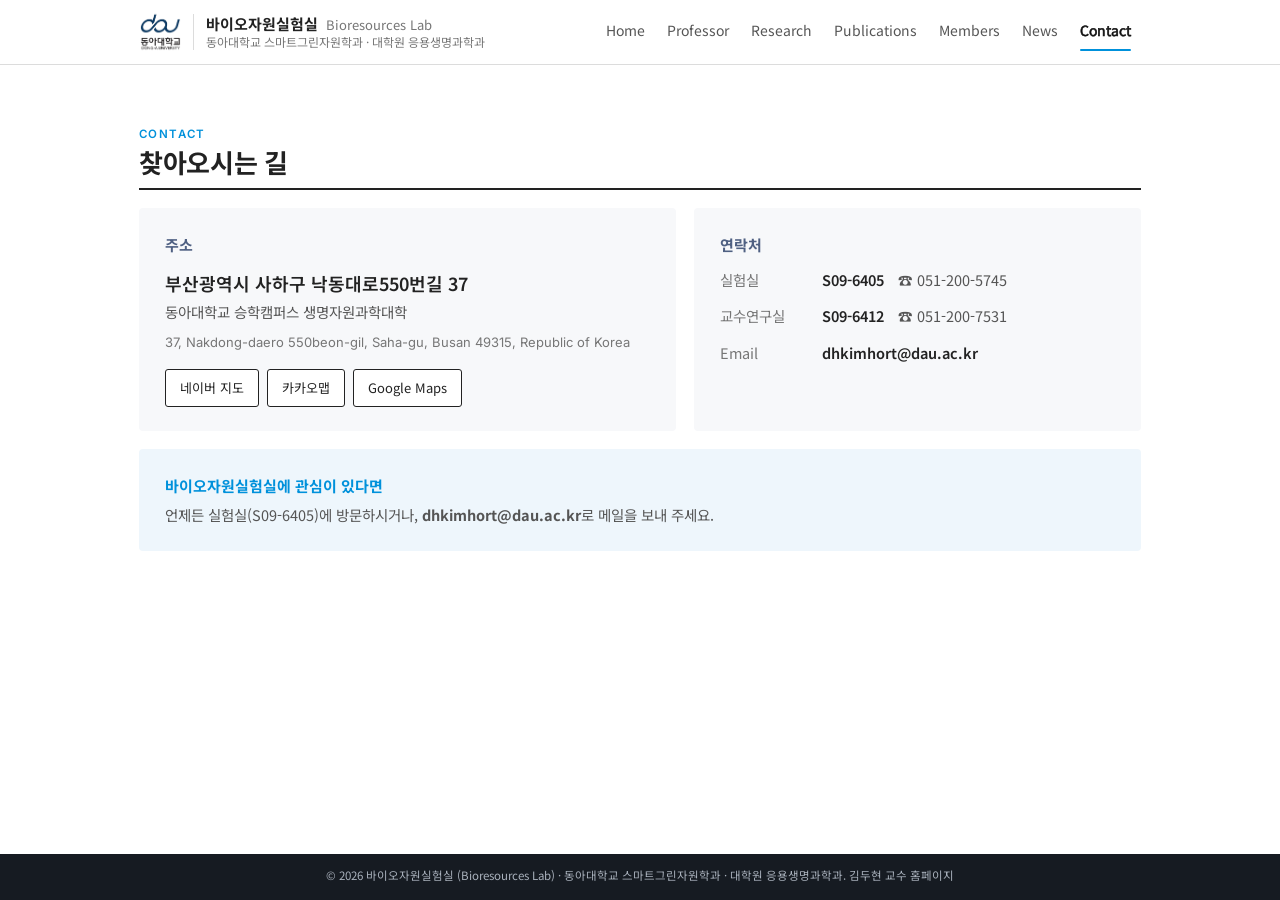
==== contact.html @ 9dfff622 "Split site into per-menu pages and connect Pages CMS - Home/Professor/Research/Publications/Members/" ====
<!DOCTYPE html>
<html lang="ko">
<head>
<meta charset="UTF-8">
<meta name="viewport" content="width=device-width, initial-scale=1">
<meta name="description" content="동아대학교 스마트그린자원학과 · 대학원 응용생명과학과 바이오자원실험실(김두현 교수). 종자 발아생리·프라이밍, 종자 가공, 유전자원 보존, 유용대사체 연구.">
<meta name="theme-color" content="#ffffff">
<meta name="apple-mobile-web-app-title" content="바이오자원실험실">
<link rel="icon" type="image/png" sizes="32x32" href="img/favicon-32.png">
<link rel="icon" type="image/png" sizes="192x192" href="img/favicon-192.png">
<link rel="apple-touch-icon" href="img/apple-touch-icon.png">
<meta property="og:type" content="website">
<meta property="og:site_name" content="바이오자원실험실">
<meta property="og:title" content="바이오자원실험실 | 동아대학교 김두현 교수 연구실">
<meta property="og:description" content="종자 발아생리·프라이밍, 종자 가공, 유전자원 보존, 유용대사체 연구 — 동아대학교 스마트그린자원학과 · 대학원 응용생명과학과">
<meta property="og:image" content="img/og.jpg">
<meta property="og:image:width" content="1200"><meta property="og:image:height" content="630">
<meta name="twitter:card" content="summary_large_image">
<title>Contact | 바이오자원실험실 | 동아대학교</title>
<link rel="preconnect" href="https://fonts.googleapis.com">
<link rel="preconnect" href="https://fonts.gstatic.com" crossorigin>
<link href="https://fonts.googleapis.com/css2?family=Noto+Sans+KR:wght@400;500;700;800&family=Inter:wght@400;600&display=swap" rel="stylesheet">
<link rel="stylesheet" href="css/style.css">
<script src="js/layout.js"></script>
</head>
<body>

<header class="nav">
  <div class="wrap">
    <a class="brand" href="index.html">
      <img class="logo" src="img/logo.png" alt="동아대학교">
      <span class="bt"><span>바이오자원실험실 <em class="en-name">Bioresources Lab</em></span><small>동아대학교 스마트그린자원학과 · 대학원 응용생명과학과</small></span>
    </a>
    <button class="burger" aria-label="메뉴" onclick="document.querySelector('.links').classList.toggle('open')">
      <svg width="24" height="24" viewBox="0 0 24 24" fill="none" stroke="currentColor" stroke-width="2"><path d="M4 7h16M4 12h16M4 17h16"/></svg>
    </button>
    <nav class="links">
      <a href="index.html">Home</a>
      <a href="professor.html">Professor</a>
      <a href="research.html">Research</a>
      <a href="publications.html">Publications</a>
      <a href="members.html">Members</a>
      <a href="news.html">News</a>
      <a href="contact.html" class="on">Contact</a>
    </nav>
  </div>
</header>

<main>
<!-- CONTACT -->
<section class="blk" id="contact" style="border-bottom:0">
  <div class="wrap">
    <div class="sec-head"><div><div class="kicker">Contact</div><h2>찾아오시는 길</h2></div></div>
    <div class="ct-grid">
      <div class="ct-card ct-addr">
        <h3>주소</h3>
        <p class="ct-big">부산광역시 사하구 낙동대로550번길 37</p>
        <p>동아대학교 승학캠퍼스 생명자원과학대학</p>
        <p class="ct-en">37, Nakdong-daero 550beon-gil, Saha-gu, Busan 49315, Republic of Korea</p>
        <div class="ct-maps">
          <a class="btn" href="https://map.naver.com/p/search/%EB%8F%99%EC%95%84%EB%8C%80%ED%95%99%EA%B5%90%20%EC%8A%B9%ED%95%99%EC%BA%A0%ED%8D%BC%EC%8A%A4%20%EC%83%9D%EB%AA%85%EC%9E%90%EC%9B%90%EA%B3%BC%ED%95%99%EB%8C%80%ED%95%99" target="_blank" rel="noopener">네이버 지도</a>
          <a class="btn" href="https://map.kakao.com/?q=%EB%8F%99%EC%95%84%EB%8C%80%ED%95%99%EA%B5%90%20%EC%8A%B9%ED%95%99%EC%BA%A0%ED%8D%BC%EC%8A%A4%20%EC%83%9D%EB%AA%85%EC%9E%90%EC%9B%90%EA%B3%BC%ED%95%99%EB%8C%80%ED%95%99" target="_blank" rel="noopener">카카오맵</a>
          <a class="btn" href="https://www.google.com/maps/search/?api=1&query=%EB%B6%80%EC%82%B0%EA%B4%91%EC%97%AD%EC%8B%9C%20%EC%82%AC%ED%95%98%EA%B5%AC%20%EB%82%99%EB%8F%99%EB%8C%80%EB%A1%9C550%EB%B2%88%EA%B8%B8%2037%20%EB%8F%99%EC%95%84%EB%8C%80%ED%95%99%EA%B5%90%20%EC%8A%B9%ED%95%99%EC%BA%A0%ED%8D%BC%EC%8A%A4" target="_blank" rel="noopener">Google Maps</a>
        </div>
      </div>
      <div class="ct-card">
        <h3>연락처</h3>
        <dl class="ct-dl">
          <dt>실험실</dt><dd><b>S09-6405</b><span>☎ 051-200-5745</span></dd>
          <dt>교수연구실</dt><dd><b>S09-6412</b><span>☎ 051-200-7531</span></dd>
          <dt>Email</dt><dd><b>dhkimhort@dau.ac.kr</b></dd>
        </dl>
      </div>
    </div>
    <div class="ct-card ct-join">
      <div><h3>바이오자원실험실에 관심이 있다면</h3><p>언제든 실험실(S09-6405)에 방문하시거나, <b>dhkimhort@dau.ac.kr</b>로 메일을 보내 주세요.</p></div>
    </div>
  </div>
</section>

</main>
<footer>© <span id="yr"></span> 바이오자원실험실 (Bioresources Lab) · 동아대학교 스마트그린자원학과 · 대학원 응용생명과학과. 김두현 교수 홈페이지</footer>

<script src="js/common.js"></script>
</body></html>
---- css/style.css ----
:root{
  --ink:#141414; --ink2:#3d3d3d; --muted:#767676;
  --bg:#ffffff; --card:#ffffff; --line:#dcdcdc; --line2:#ececec;
  --accent:#0b3862;      /* 진한 남색: 링크·제목 포인트 */
  --accent-soft:#f2f4f7;
  --mark:#fff1a8;
  --radius:3px;
  /* 기존 이름 호환 */
  --green:var(--accent); --green2:var(--accent); --green-soft:var(--accent-soft); --gold:var(--ink); --gold-soft:var(--accent-soft);
}
*{box-sizing:border-box;margin:0;padding:0}
html{scroll-padding-top:64px}
body{min-height:100vh;display:flex;flex-direction:column}
main{flex:1;display:flex;flex-direction:column}
main>section{flex:none}
section[hidden]{display:none!important}
body{font-family:'Noto Sans KR',system-ui,sans-serif;background:var(--bg);color:var(--ink);line-height:1.7;font-size:15.5px;-webkit-font-smoothing:antialiased}
a{color:var(--accent);text-decoration:none}
a:hover{text-decoration:underline}
.wrap{max-width:1040px;margin:0 auto;padding:0 24px}

/* NAV */
header.nav{position:sticky;top:0;z-index:50;background:#fff;border-bottom:1px solid var(--line)}
.nav .wrap{display:flex;align-items:center;justify-content:space-between;height:64px}
.brand{display:flex;align-items:center;gap:12px;color:var(--ink);font-weight:700;font-size:15px;line-height:1.3}
.brand:hover{text-decoration:none}
.brand .logo{height:44px;width:auto;display:block}
.brand .bt{display:flex;flex-direction:column;padding-left:12px;border-left:1px solid var(--line)}
.brand .en-name{font-style:normal;font-weight:400;color:var(--muted);font-size:13px;margin-left:4px}
.brand small{font-weight:400;color:var(--muted);font-size:12px}
.links{display:flex;gap:2px}
.links a{color:var(--ink2);font-size:14px;padding:6px 10px;border-bottom:2px solid transparent}
.links a:hover,.links a.on{color:var(--accent);border-bottom-color:var(--accent);text-decoration:none}
/* 메뉴 hover 애니메이션: 글씨 진하게 + 밑줄이 가운데서 펼쳐짐 */
.links a{--px:10px;position:relative;border-bottom-color:transparent!important;transition:color .2s ease,-webkit-text-stroke-color .2s ease}
.links a::after{content:"";position:absolute;left:var(--px);right:var(--px);bottom:-2px;height:2px;border-radius:2px;background:var(--accent);transform:scaleX(0);transform-origin:center;transition:transform .28s cubic-bezier(.2,.7,.2,1)}
.links a:hover{color:var(--ink);-webkit-text-stroke:.45px currentColor}
.links a:hover::after,.links a.on::after,.links a:focus-visible::after{transform:scaleX(1)}
.links a.on,.links a.on:hover{color:#111;-webkit-text-stroke:.6px currentColor}
.brand{transition:opacity .2s ease}
.brand:hover{opacity:.8;text-decoration:none}
.burger{display:none;background:none;border:0;padding:8px;cursor:pointer;color:var(--ink)}
@media (max-width:520px) and (pointer:coarse){.brand .bt small{display:none}.brand .logo{height:38px}}
@media (max-width:960px) and (pointer:coarse){.brand .bt small{display:none}}
@media (max-width:820px) and (pointer:coarse){
  .nav .wrap{height:auto;flex-direction:column;align-items:stretch;padding-top:10px}
  .burger{display:none}
  .links{display:flex;overflow-x:auto;-webkit-overflow-scrolling:touch;scrollbar-width:none;margin:6px -24px 0;padding:0 18px;gap:0}
  .links::-webkit-scrollbar{display:none}
  .links a{flex:none;padding:10px 12px;font-size:14px;--px:12px}
  html{scroll-padding-top:104px}
}

/* HERO */
.hero{background:#fff;border-bottom:1px solid var(--line);overflow:hidden}

.hero .wrap{padding:64px 24px 0}
.hero-txt{padding-bottom:56px}
.hero .eyebrow{font-size:12.5px;letter-spacing:.06em;color:var(--muted)}
.hero h1{font-family:'Noto Sans KR',sans-serif;font-weight:800;letter-spacing:-.02em;font-size:clamp(28px,4.2vw,40px);line-height:1.35;margin:12px 0 14px;color:var(--ink)}
.hero h1 span{color:var(--accent)}
.hero p.lead{max-width:none;color:var(--ink2);font-size:16px}
.hero .cta{display:flex;gap:10px;flex-wrap:wrap;margin-top:24px}
.btn{display:inline-block;padding:9px 18px;font-size:14px;border:1px solid var(--ink);border-radius:var(--radius);color:var(--ink)}
.btn:hover{text-decoration:none;background:var(--ink);color:#fff}
.btn.gold{background:var(--ink);color:#fff}
.btn.gold:hover{background:#000}
.hero-lab{margin-top:26px;padding-top:20px;border-top:1px solid var(--line2)}
.hero-lab>b{display:block;font-size:20px;color:var(--ink)}
.hero-sub{font-size:15px;color:var(--ink2);margin-top:2px}
.mbr{display:none}
@media (max-width:640px) and (pointer:coarse){.mbr{display:inline}.hero-sub .dot{display:none}.hero-sub{font-size:16px}}
.hero-sub span{margin:0 8px;color:var(--muted)}
.hero-pi{margin-top:6px;font-size:15px;font-weight:600;color:var(--ink)}
.hero-pi em{font-style:normal;font-weight:400;font-size:14px;color:var(--muted);margin-left:8px;font-family:'Inter'}
.hero-txt{align-self:center}
.hero-grid{display:grid;grid-template-columns:minmax(0,1fr) minmax(0,1.05fr);gap:8px;align-items:end}
.hero-art{align-self:end;margin-right:-24px}
.hero-art img{display:block;width:100%;height:auto;-webkit-mask-image:linear-gradient(90deg,transparent 0%,#000 22%),linear-gradient(180deg,transparent 0%,#000 24%);-webkit-mask-composite:source-in;mask-image:linear-gradient(90deg,transparent 0%,#000 22%),linear-gradient(180deg,transparent 0%,#000 24%);mask-composite:intersect}
@media (max-width:640px) and (pointer:coarse){.hero-grid{grid-template-columns:1fr}.hero-txt{padding-bottom:8px}.hero-art{justify-self:end;width:78%;margin:0 -24px 0 0}}

/* SECTIONS */
section.blk{padding:60px 0;border-bottom:1px solid var(--line2)}
.sec-head{display:flex;align-items:baseline;justify-content:space-between;gap:16px;margin-bottom:26px;flex-wrap:wrap;border-bottom:2px solid var(--ink);padding-bottom:10px}
.sec-head .kicker{font-family:'Inter';font-size:11.5px;letter-spacing:.12em;color:var(--muted);text-transform:uppercase}
.sec-head h2{font-family:'Noto Sans KR',sans-serif;font-weight:700;letter-spacing:-.01em;font-size:26px;color:var(--ink);line-height:1.3}
.sec-head p{color:var(--muted);font-size:14px}

/* PROFESSOR */
.prof{display:grid;grid-template-columns:220px 1fr;gap:40px}
@media (max-width:760px) and (pointer:coarse){.prof{grid-template-columns:1fr}}
.prof-card{align-self:start}
.avatar{display:block;object-fit:cover;object-position:center top;width:100%;max-width:160px;aspect-ratio:4/5;background:var(--accent-soft);border:1px solid var(--line);display:grid;place-items:center;font-family:'Noto Sans KR';font-size:56px;color:#b9c0cb;margin-bottom:16px}
.prof-card h3{font-size:21px}
.prof-card .en{color:var(--muted);font-family:'Inter';font-size:14px}
.prof-card .pos{margin:8px 0 14px;color:var(--ink2);font-size:14px}
.contact-list{list-style:none;font-size:13.5px;border-top:1px solid var(--line);padding-top:12px}
.contact-list li{display:flex;gap:10px;padding:3px 0;color:var(--ink2);word-break:break-all}
.contact-list li b{color:var(--muted);font-weight:400;min-width:44px}
.ext-links{display:flex;gap:12px;flex-wrap:wrap;margin-top:12px;font-size:13.5px}
.chip{display:inline-block;font-size:12px;padding:2px 8px;border:1px solid var(--line);border-radius:var(--radius);color:var(--ink2);background:#fff}
.ext-links .chip{border:0;padding:0;font-size:13.5px;color:var(--accent);text-decoration:underline;text-underline-offset:3px}
.chip.gold{border-color:var(--ink2);color:var(--ink)}
.timeline h4{font-size:15px;color:var(--ink);margin:4px 0 8px;padding-bottom:6px;border-bottom:1px solid var(--line)}
.tl{list-style:none;margin-bottom:26px}
.tl li{display:grid;grid-template-columns:150px 1fr;gap:14px;padding:7px 0;border-bottom:1px solid var(--line2);font-size:14.5px}
.tl li .yr{font-family:'Inter';color:var(--muted);font-size:13.5px}
.todo{background:#fff8d6;border:1px dashed #c9b45a;color:#6b5a12;padding:1px 6px;font-size:12.5px}

/* RESEARCH */
.grid{display:grid;grid-template-columns:repeat(2,1fr);gap:0;border-top:1px solid var(--line)}
@media (max-width:700px) and (pointer:coarse){.grid{grid-template-columns:1fr}}
.rcard{padding:26px 26px 26px 0;border-bottom:1px solid var(--line)}
.grid .rcard:nth-child(2n){padding-left:26px;padding-right:0;border-left:1px solid var(--line)}
@media (max-width:700px) and (pointer:coarse){.grid .rcard:nth-child(2n){padding-left:0;border-left:0}}
.rcard .ico{display:none}
.rcard h3{font-size:18px;font-weight:700}
.rcard .en{font-family:'Inter';font-size:12.5px;color:var(--muted);margin-bottom:10px}
.rcard p{font-size:14.5px;color:var(--ink2)}
.rcard .tags{margin-top:12px;display:flex;gap:5px;flex-wrap:wrap}
#researchGrid{display:block;border-top:0}
.rarea{padding:30px 0 34px;border-top:1px solid var(--line)}
.rarea:first-child{border-top:0;padding-top:4px}
.rhead{display:flex;gap:14px;align-items:baseline;margin-bottom:10px}
.rnum{font-family:'Inter';font-weight:700;font-size:20px;color:var(--accent)}
.rhead h3{font-size:20px;font-weight:700}
.rhead .en{font-family:'Inter';font-size:13px;color:var(--muted)}
.rdesc{font-size:15px;color:var(--ink2);max-width:920px;line-height:1.85}
.rarea .tags{margin:12px 0 18px;display:flex;gap:5px;flex-wrap:wrap}
.rfigs{display:grid;grid-template-columns:1fr 1fr;gap:12px 16px;max-width:680px}

.quad{grid-column:1/-1;display:grid;grid-template-columns:1fr 1fr;gap:14px;max-width:560px}
.qimg{width:100%;aspect-ratio:1/1;object-fit:cover;display:block;border:1px solid var(--line2)}
.jrows{display:flex;flex-direction:column;gap:6px}
.jrow{display:flex;gap:6px}
.jit{min-width:0}
.jit img{width:100%;height:auto;display:block;border-radius:2px;background:#fff}
.qcell{margin:0}

.qcell figcaption{margin-top:6px;line-height:1.45}
.qcell b{display:block;font-size:14px;color:var(--ink)}
.qcell .sci{font-weight:400;font-size:12.5px;color:var(--ink2);margin-left:4px}
.qcell span{font-size:12px;color:var(--muted)}
.rfig{margin:0;min-width:0}
.rfig.full{grid-column:1/-1}
.rfig.tall img{max-height:520px;width:auto;max-width:100%;margin:0 auto}
.rfig img{width:100%;display:block;border:1px solid var(--line2);background:#fff}
.rfig img+img{margin-top:8px}
.rfig.half{display:flex;flex-direction:column}
.rfig.half .rimgs{flex:1;display:flex;flex-direction:column;gap:8px}
.rfig.half .rimgs img{flex:1;min-height:0;height:100%;object-fit:cover;object-position:left center}
.rfig.half .rimgs img:only-child{object-fit:contain}
.rfig.half .rimgs img+img{margin-top:0}
.rfig figcaption{white-space:nowrap;overflow:hidden;text-overflow:ellipsis;font-size:12px}
.rfig.full figcaption{white-space:normal}
.rfig figcaption{font-size:12.5px;color:var(--muted);margin-top:7px;line-height:1.6}
@media (max-width:700px) and (pointer:coarse){.rfigs{grid-template-columns:1fr}}
.kwbox{margin-top:30px}
.kwbox h4{font-size:14px;margin-bottom:10px}
.kw{display:inline-block;margin:0 14px 6px 0;font-size:14px;color:var(--ink2)}
.ach{display:grid;grid-template-columns:repeat(auto-fit,minmax(300px,1fr));gap:0 30px;margin-top:22px;border-top:1px solid var(--line)}
.achi{padding:14px 0;border-bottom:1px solid var(--line2);display:flex;gap:12px;align-items:flex-start}
.ach-h{font-size:14px;margin-top:30px}
.ach{margin-top:10px!important}
.achi b a{color:var(--ink)}
.achi .chip{white-space:nowrap;flex:none}
.achi b{font-size:14.5px;display:block;line-height:1.5;font-weight:500}.achi p{font-size:13px;color:var(--muted)}

/* PUBLICATIONS */
.pub-tools{display:flex;gap:10px;flex-wrap:wrap;margin-bottom:16px}
.search{flex:1;min-width:220px;position:relative}
.search input{width:100%;padding:9px 12px 9px 34px;border:1px solid var(--line);border-radius:var(--radius);font:inherit;font-size:14px;background:#fff}
.search input:focus{outline:none;border-color:var(--ink)}
.search svg{position:absolute;left:11px;top:50%;transform:translateY(-50%);color:var(--muted)}
.filters[hidden]{display:none!important}
.filters{display:flex;gap:0;border:1px solid var(--line);border-radius:var(--radius);overflow:hidden}
.fbtn{border:0;border-right:1px solid var(--line);background:#fff;padding:8px 14px;font:inherit;font-size:13px;cursor:pointer;color:var(--ink2)}
.fbtn:last-child{border-right:0}
.fbtn.on{background:var(--ink);color:#fff}
.tabs{display:flex;gap:0;border-bottom:1px solid var(--line);margin:-6px 0 18px}
.tab{background:none;border:0;border-bottom:2px solid transparent;margin-bottom:-1px;padding:10px 18px 10px 0;margin-right:18px;font:inherit;font-size:15px;color:var(--muted);cursor:pointer}
.tab span{font-family:'Inter';font-size:12.5px;color:var(--muted);margin-left:3px}
.tab.on{color:var(--ink);border-bottom-color:var(--ink);font-weight:600}
.pane[hidden],.pub-tools[hidden],.pub-count[hidden]{display:none!important}
.pres{padding:11px 0}
.pres .t{font-size:14.5px}
.kind{font-size:12px;color:var(--muted);border:1px solid var(--line);padding:1px 7px;white-space:nowrap}
.kind.intl{color:var(--accent);border-color:#b9c6d6}
#pane-patents .ach{margin-top:0!important;grid-template-columns:1fr;border-top:0}
#pane-patents .achi .chip{min-width:66px;text-align:center}
.src-note{font-size:12.5px;color:var(--muted);margin:-2px 0 6px}
.pub-count{font-size:13px;color:var(--muted);margin-bottom:6px}
.year-group h3{font-family:'Inter';font-size:17px;font-weight:600;color:var(--ink);margin:26px 0 4px}
.pub{padding:14px 0;border-bottom:1px solid var(--line2);display:grid;grid-template-columns:1fr auto;gap:16px;align-items:start}
.pub .t{display:block;font-weight:500;font-size:15px;line-height:1.55;color:var(--ink);text-decoration:none;border:0}
.pub a.t:hover{color:var(--accent);text-decoration:underline;text-underline-offset:3px}
.pub .a{font-size:13.5px;color:var(--ink2);margin-top:3px}
.pub .a mark{background:none;color:var(--ink);font-weight:700;text-decoration:underline;text-underline-offset:2px}
.pub .j{font-size:13px;color:var(--muted);margin-top:2px}
.pub .j .idx{margin-left:10px;font-family:'Inter';font-size:11.5px;letter-spacing:.03em;color:var(--ink2);border:1px solid var(--line);padding:0 6px}
.pub .j i{color:var(--ink2)}
.pub .side{display:flex;flex-direction:column;gap:6px;align-items:flex-end}
.pub .side .chip{display:none}
.doi{font-size:13px;font-family:'Inter';white-space:nowrap}
.empty{text-align:center;color:var(--muted);padding:30px}
@media (max-width:600px) and (pointer:coarse){.pub{grid-template-columns:1fr}.pub .side{align-items:flex-start}}

/* MEMBERS */
.mgroup{margin-bottom:26px}
.alumni{list-style:none;border-top:1px solid var(--line);max-width:520px}
.al-note{font-style:normal;font-size:13px;color:var(--muted);margin-left:12px}
.alumni li{display:grid;grid-template-columns:48px 1fr;padding:8px 0;border-bottom:1px solid var(--line2);font-size:14.5px}
.alumni .yr{font-family:'Inter';color:var(--muted);font-size:13.5px}
.mgroup h3{font-size:14px;color:var(--muted);font-weight:500;margin-bottom:8px}
.mcards{display:grid;grid-template-columns:repeat(auto-fill,minmax(280px,1fr));gap:12px}
.mcard{border:1px solid var(--line);border-radius:var(--radius);padding:16px;display:flex;gap:14px;align-items:flex-start}
.mcard .ph{width:56px;height:70px;flex:none;display:grid;place-items:center;background:var(--accent-soft);border:1px solid var(--line);color:#9aa3b0;font-size:15px}
.mcard.ph-empty{border-style:dashed}
.mcard.ph-empty .ph{background:#fafafa;color:#bbb}
.mcard h4{font-size:15.5px}
.mcard h4 span{font-family:'Inter';font-weight:400;color:var(--muted);font-size:12.5px;margin-left:5px}
.mcard .role{font-size:12.5px;color:var(--muted);margin:1px 0 6px}
.mcard p{font-size:13.5px;color:var(--ink2)}

/* NEWS */
.news{list-style:none}
.news li{display:grid;grid-template-columns:90px 1fr;gap:4px 16px;padding:12px 0;border-bottom:1px solid var(--line2)}
.news .d{font-family:'Inter';font-size:13.5px;color:var(--muted);grid-row:span 2}
.news .h{font-weight:500}
.news .x{font-size:14px;color:var(--ink2)}

/* CONTACT */
.contact{display:grid;grid-template-columns:1fr 1fr;gap:40px}
.cbar{display:flex;gap:28px;align-items:baseline;flex-wrap:wrap}
.cbar-t{font-size:13px;font-weight:700;color:var(--ink);white-space:nowrap}
.cbar-b p{font-size:13px;color:var(--ink2);line-height:1.8}
.cbar-b span{margin-right:22px;white-space:nowrap}
#cbar{margin-top:auto;padding:22px 0 24px!important;background:#fafafa;border-top:1px solid var(--line);border-bottom:0!important}
#cbar .room{display:inline-block;min-width:96px;margin-right:18px}
#contact .sec-head{margin-bottom:18px}
@media (max-width:760px) and (pointer:coarse){.contact{grid-template-columns:1fr;gap:24px}}
.box h3{font-size:15px;margin-bottom:8px}
.box p{font-size:14.5px;color:var(--ink2)}
.proj{margin:0 0 34px}
.proj-h{font-size:17px;font-weight:600;color:var(--ink);margin-bottom:6px;display:flex;gap:10px;align-items:baseline}
.proj-h span{font-family:'Inter';font-weight:700;color:var(--accent);font-size:16px}
.proj p{font-size:14.5px;color:var(--ink2);max-width:900px;margin-bottom:12px}
.proj-fig{border:1px solid var(--line);padding:10px;background:#fff}
.proj-fig.narrow{max-width:640px}
.proj-fig img{width:100%;display:block}
.about-txt{max-width:960px}
.ab-row{padding:14px 0;border-bottom:1px solid var(--line2)}
.ab-row:last-child{border-bottom:0}
.ab-row:first-child{padding-top:4px}
.ab-row p{margin-bottom:0!important}
.ab-lbl{font-size:13px;font-weight:700;color:var(--accent);padding-top:3px;letter-spacing:.02em}
@media (max-width:640px) and (pointer:coarse){.ab-row{grid-template-columns:1fr;gap:4px}}
.about-txt p{font-size:15.5px;color:var(--ink2);margin-bottom:12px;line-height:1.85}
.about-txt b{color:var(--ink)}
.about-fig{margin:26px 0 8px;border:0;padding:0;background:#fff}
.about-fig img{width:100%;display:block}
.sub-h{font-size:17px;margin:40px 0 14px;padding-bottom:8px;border-bottom:1px solid var(--line)}
.career{background:#f7f8fa;padding:26px 28px;border-radius:4px;display:grid;grid-template-columns:minmax(0,1fr) minmax(0,1.15fr);gap:32px;align-items:start}
@media (max-width:820px) and (pointer:coarse){.career{grid-template-columns:1fr}}
.career-logos{display:grid;grid-template-columns:1fr 1fr;gap:14px}
.career-logos img{width:100%;display:block;border:0;padding:0;background:#fff;mix-blend-mode:multiply}
.career-txt p{font-size:14.5px;color:var(--ink2);margin-bottom:12px;line-height:1.8}
.career-txt b{color:var(--ink)}
.cr-item{padding:14px 0;border-bottom:1px solid var(--line2)}
.cr-item:first-child{padding-top:0}
.cr-item:last-child{border-bottom:0}
.cr-item h4{font-size:15px;color:var(--slate);margin-bottom:2px}
.cr-item p{font-size:14px;color:#222;margin:0}
.cr-item span{display:block;font-size:13.5px;color:#555}
.cr-item ul{list-style:none;margin-top:6px}
.cr-item ul li{font-size:13.5px;color:#555;padding:2px 0}
.cr-item ul li b{display:inline-block;min-width:112px;color:#222;font-weight:600}
.cr-item ul.tagl{display:flex;flex-wrap:wrap;gap:6px}
.cr-item ul.tagl li{border:1px solid #dfe3ea;background:#fff;padding:2px 9px;font-size:13px}
.cr-item a{color:inherit;text-decoration:none;border-bottom:1px dotted #9aa7bd}
.cr-item a:hover{color:var(--accent);border-bottom-color:var(--accent)}
.cr-item ul.tagl li{padding:0!important}
.cr-item ul.tagl li a{display:block;padding:2px 9px;border:0}
.cr-item ul.tagl li:hover{border-color:var(--accent)}
.cr-item ul li b a{border-bottom:0}
.want{list-style:none;margin:4px 0 12px}
.want li{position:relative;padding:3px 0 3px 16px;font-size:14.5px;color:var(--ink2)}
.want li::before{content:"";position:absolute;left:2px;top:13px;width:5px;height:5px;background:var(--accent)}
.want-call{font-size:14.5px;color:var(--ink2)}
.want-call b{color:var(--accent)}
.recruit{border-left:3px solid var(--accent);padding-left:18px}

footer a{color:#dfe5ec;text-decoration:underline;text-underline-offset:3px;margin-left:6px}
footer{padding:12px 0 14px;background:#161b22;color:#a9b1bc;font-size:11.5px;text-align:center}
@media (max-width:640px) and (pointer:coarse){
  .hero .wrap{padding-top:36px}
  section.blk{padding:40px 0}
  .stats{display:grid;grid-template-columns:1fr 1fr;gap:18px 20px}
  .prof .avatar{max-width:130px}
  .sec-head h2{font-size:23px}
  .rfigs,.quad{max-width:100%}
}
@media (min-width:641px), (pointer:fine){
  .hero-grid{align-items:stretch}
}
@media (min-width:641px), (pointer:fine){
  .hero .wrap.hero-grid{min-height:60vh;padding-top:0}
  .hero-txt{padding:36px 0 36px;align-self:center}
}
@media (min-width:641px), (pointer:fine){
  .hero-grid{grid-template-columns:minmax(0,0.9fr) minmax(0,1.3fr)}
}
@media (min-width:641px), (pointer:fine){
  .hero{position:relative}
  .hero-grid{grid-template-columns:1fr;position:static}
  .hero-txt{position:relative;z-index:2;max-width:520px}
}
@media (min-width:641px), (pointer:fine){
  .hero .wrap.hero-grid{min-height:0}
  .hero-txt{padding:30px 0 28px}
  .hero h1{font-size:clamp(26px,3.4vw,36px);margin:8px 0 10px}
  .hero p.lead{font-size:15px;line-height:1.7}
  .hero .cta{margin-top:16px}
  .hero-lab{margin-top:18px;padding-top:14px}
  .hero-lab>b{font-size:17px}
  .hero-sub{font-size:14px}
  .hero-pi{font-size:14px;margin-top:2px}
}
@media (max-width:640px) and (pointer:coarse){
  .hero-art img{content:url("img/hero_bg_m.jpg");-webkit-mask-image:linear-gradient(180deg,transparent 0%,#000 25%);mask-image:linear-gradient(180deg,transparent 0%,#000 25%)}
}
/* 글씨 색 조합: 제목 #222 · 소제목 블루 #0091db · 중제목 슬레이트 #4f6082 · 본문 #555 */
:root{--ink:#222;--ink2:#555;--accent:#0091db;--slate:#4f6082}
.sec-head h2,.hero h1{color:#222}
.hero h1 span{color:#0091db}
.sec-head .kicker{color:#0091db;font-weight:600}
.rhead h3,.rnum{color:#0091db}
.timeline h4,.sub-h,.ach-h,.mgroup h3,.kwbox h4,.hero-lab>b,.qcell b,.cbar-t,.year-group h3{color:var(--slate)}
.rdesc,.about-txt p,.ab-row p,.career-txt p,.want li,.want-call,.hero p.lead,.pub .a,.tl li,.news .x,.box p{color:#555}
.about-txt b,.career-txt b,.rdesc b{color:#222}
@media (max-width:640px) and (pointer:coarse){.dbr{display:none}}
.hero p.lead{word-break:keep-all}
.career-logos{align-self:center;align-items:center}
.cr-item ul:not(.tagl) li{display:grid;grid-template-columns:112px 1fr;align-items:start}
.cr-item ul:not(.tagl) li b{min-width:0}
.cr-item .cv{display:block;word-break:keep-all}
.cr-item ul.tagl li>span{display:block;padding:2px 9px;color:#555}
.nform{border:1px solid var(--line);background:#fafbfc;padding:16px;margin-bottom:22px;border-radius:4px}
.nform[hidden]{display:none}
.nf-row{display:flex;gap:10px;align-items:center;flex-wrap:wrap}
.nform input[type=text]{flex:1;min-width:200px}
.nform input[type=text],.nform input[type=date],.nform textarea{font:inherit;font-size:14px;padding:8px 10px;border:1px solid var(--line);border-radius:3px;background:#fff}
.nform textarea{width:100%;margin:10px 0;resize:vertical}
.nf-foot{justify-content:space-between}
.nf-file input{display:none}
.nf-file span{display:inline-block;padding:7px 12px;border:1px solid var(--line);background:#fff;cursor:pointer;font-size:13.5px;border-radius:3px}
.nf-prev{flex:1;font-size:13px;color:var(--muted)}
.nf-msg{font-size:13px;color:var(--muted);margin-top:6px;min-height:1em}
.news li{grid-template-columns:90px 1fr!important}
.news .nb{min-width:0}
.nimgs{display:flex;gap:8px;flex-wrap:wrap;margin-top:8px}
.nimgs img{height:140px;width:auto;max-width:100%;object-fit:cover;border:1px solid var(--line2)}
.ndel{margin-top:6px;font:inherit;font-size:12px;color:#b33;background:none;border:0;cursor:pointer;padding:0}
.n-empty{display:block!important;color:var(--muted);font-size:14px;padding:18px 0!important}
.ct-grid{display:grid;grid-template-columns:1.2fr 1fr;gap:18px}
@media (max-width:760px) and (pointer:coarse){.ct-grid{grid-template-columns:1fr}}
.ct-card{background:#f7f8fa;border-radius:4px;padding:24px 26px}
.ct-card h3{font-size:15px;color:var(--slate);margin-bottom:10px}
.ct-card p{font-size:14.5px;color:#555}
.ct-big{font-size:18px!important;color:#222!important;font-weight:600;margin-bottom:2px}
.ct-en{font-family:'Inter';font-size:13px!important;color:var(--muted)!important;margin-top:6px}
.ct-maps{display:flex;gap:8px;flex-wrap:wrap;margin-top:16px}
.ct-maps .btn{background:#fff;font-size:13px;padding:7px 14px}
.ct-maps .btn{transition:box-shadow .18s ease,transform .18s ease,border-color .18s ease}
.ct-maps .btn:hover,.ct-maps .btn:focus-visible{background:#fff;color:var(--ink);border-color:var(--ink);box-shadow:0 6px 16px rgba(20,30,45,.16),0 2px 4px rgba(20,30,45,.08);transform:translateY(-2px)}
.ct-maps .btn:active{transform:translateY(0);box-shadow:0 2px 6px rgba(20,30,45,.14)}
.hero .cta .btn{transition:box-shadow .18s ease,transform .18s ease,background-color .18s ease}
.hero .cta .btn:hover,.hero .cta .btn:focus-visible{transform:translateY(-2px);box-shadow:0 6px 16px rgba(20,30,45,.18),0 2px 4px rgba(20,30,45,.08)}
.hero .cta .btn.ghost{background:#fff}
.hero .cta .btn.ghost:hover,.hero .cta .btn.ghost:focus-visible{background:#fff;color:var(--ink)}
.hero .cta .btn:active{transform:translateY(0);box-shadow:0 2px 6px rgba(20,30,45,.14)}
.ct-dl{display:grid;grid-template-columns:92px 1fr;gap:12px 10px;font-size:14.5px}
.ct-dl dt{color:var(--muted)}
.ct-dl dd{margin:0;color:#222}
.ct-dl dd b{font-weight:600;margin-right:14px}
.ct-dl dd span{color:#555}
.ct-join{margin-top:18px;display:flex;justify-content:space-between;align-items:center;gap:16px;flex-wrap:wrap;background:#eef6fc}
.ct-join h3{color:#0091db;margin-bottom:4px}
.tl-en{display:block;font-family:'Inter';font-size:12.5px;color:var(--muted);margin-top:1px}
.tl li span{word-break:keep-all}
.ov-grid{display:grid;grid-template-columns:1fr 1fr;border-top:1px solid var(--line);margin-bottom:40px}
@media (max-width:700px) and (pointer:coarse){.ov-grid{grid-template-columns:1fr}}
.ov-cell{padding:24px 24px 24px 0;border-bottom:1px solid var(--line)}
.ov-cell:nth-child(2n){padding-left:24px;padding-right:0;border-left:1px solid var(--line)}
@media (max-width:700px) and (pointer:coarse){.ov-cell:nth-child(2n){padding-left:0;border-left:0}}
.ov-cell h3{font-size:18px;font-weight:700;color:#0091db}
.ov-cell .en{font-family:'Inter';font-size:12.5px;color:var(--muted);margin-bottom:10px}
.ov-cell p{font-size:14.5px;color:#555;line-height:1.8}
.ov-cell .tags{margin-top:12px;display:flex;gap:5px;flex-wrap:wrap}
@media (min-width:641px), (pointer:fine){
  .hero{background:#fff!important;position:relative;overflow:hidden}
  .hero .wrap.hero-grid{position:relative;height:440px;min-height:0!important;align-content:center}
  .hero-bg{position:absolute;top:0;left:-150px;height:100%;width:auto;max-width:none;z-index:0;pointer-events:none;-webkit-mask-image:linear-gradient(90deg,transparent 0%,transparent 36%,#000 60%,#000 95%,transparent 100%);mask-image:linear-gradient(90deg,transparent 0%,transparent 36%,#000 60%,#000 95%,transparent 100%)}
  .hero-txt{position:relative;z-index:1;max-width:520px}
  .hero-art{display:none!important}
  .hero::before{display:none}
}
@media (max-width:640px) and (pointer:coarse){.hero-bg{display:none}}

/* 데스크톱: 확대해도 글 배치가 바뀌지 않도록 폭 고정 */
@media (pointer:fine){
  body{min-width:calc(var(--W,1040px) + 48px)}
  .wrap{width:var(--W,1040px);max-width:none}
  .about-txt{max-width:92%}
  .rdesc{max-width:88%}
  .proj p{max-width:87%}
  .rfigs{max-width:min(66%,800px)}
  .quad{max-width:min(54%,660px)}
  .hero-bg{left:auto!important;right:24px}
  .hero-txt::before{content:"";position:absolute;top:-60px;bottom:-60px;left:-600px;right:-110px;z-index:-1;pointer-events:none;background:linear-gradient(90deg,#fff 0%,#fff 72%,rgba(255,255,255,.8) 84%,rgba(255,255,255,0) 100%)}
}
@media (max-width:640px) and (pointer:coarse){.cbar{gap:6px}.cbar-b{min-width:0}.cbar-b span{white-space:normal;display:block;margin-right:0}}

/* ===== 편집 모드 ===== */
.ed-bar{position:fixed;right:18px;bottom:84px;z-index:200;display:flex;gap:6px;font-family:inherit}
.ed-bar[hidden]{display:none}
.ed-bar button{font:inherit;font-size:13px;padding:9px 14px;border-radius:6px;border:1px solid #222;background:#fff;color:#222;cursor:pointer;box-shadow:0 2px 8px rgba(0,0,0,.12)}
.ed-bar button.pri{background:#222;color:#fff}
.ed-bar .ed-msg{align-self:center;font-size:12px;color:#555;background:#fff;padding:4px 8px;border-radius:4px}
body.editing [data-ek]{outline:1px dashed #9cc7e6;outline-offset:2px;cursor:text}
body.editing [data-ek]:hover{outline-color:#0091db}
body.editing [data-ek]:focus{outline:2px solid #0091db;background:#f3f9fd}
body.editing [data-ek].ed-chg{outline-color:#e0a100}
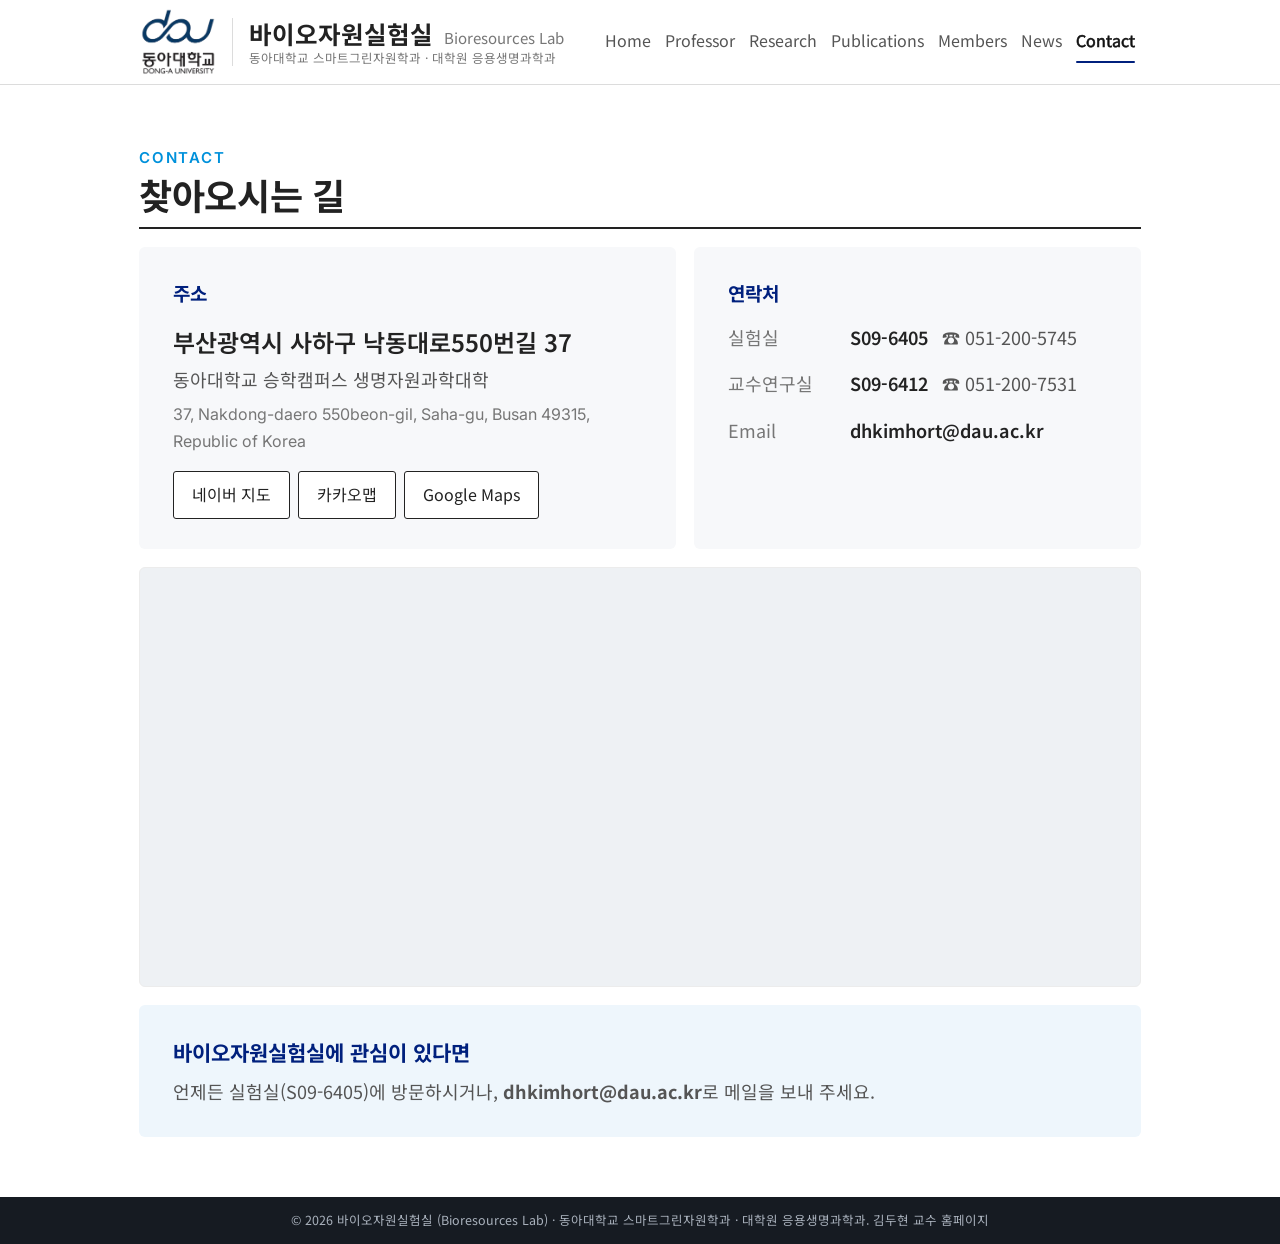
==== commit 6f17eff7: "Redesign pages: typography, navy accents, layout fixes - Header: larger logo/lab name/menu, slimmer " ====
--- a/contact.html
+++ b/contact.html
@@ -19,7 +19,7 @@
 <title>Contact | 바이오자원실험실 | 동아대학교</title>
 <link rel="preconnect" href="https://fonts.googleapis.com">
 <link rel="preconnect" href="https://fonts.gstatic.com" crossorigin>
-<link href="https://fonts.googleapis.com/css2?family=Noto+Sans+KR:wght@400;500;700;800&family=Inter:wght@400;600&display=swap" rel="stylesheet">
+<link href="https://fonts.googleapis.com/css2?family=Noto+Sans+KR:wght@400;500;700;800&family=Inter:wght@400;600;800&display=swap" rel="stylesheet">
 <link rel="stylesheet" href="css/style.css">
 <script src="js/layout.js"></script>
 </head>
@@ -72,6 +72,9 @@
         </dl>
       </div>
     </div>
+    <div class="ct-map">
+      <iframe src="https://maps.google.com/maps?q=%EB%8F%99%EC%95%84%EB%8C%80%ED%95%99%EA%B5%90%20%EC%8A%B9%ED%95%99%EC%BA%A0%ED%8D%BC%EC%8A%A4%20%EC%83%9D%EB%AA%85%EC%9E%90%EC%9B%90%EA%B3%BC%ED%95%99%EB%8C%80%ED%95%99&z=16&output=embed" title="동아대학교 승학캠퍼스 생명자원과학대학 지도" loading="lazy" referrerpolicy="no-referrer-when-downgrade" allowfullscreen></iframe>
+    </div>
     <div class="ct-card ct-join">
       <div><h3>바이오자원실험실에 관심이 있다면</h3><p>언제든 실험실(S09-6405)에 방문하시거나, <b>dhkimhort@dau.ac.kr</b>로 메일을 보내 주세요.</p></div>
     </div>
--- a/css/style.css
+++ b/css/style.css
@@ -9,30 +9,31 @@
   --green:var(--accent); --green2:var(--accent); --green-soft:var(--accent-soft); --gold:var(--ink); --gold-soft:var(--accent-soft);
 }
 *{box-sizing:border-box;margin:0;padding:0}
-html{scroll-padding-top:64px}
+html{scroll-padding-top:84px}
 body{min-height:100vh;display:flex;flex-direction:column}
 main{flex:1;display:flex;flex-direction:column}
 main>section{flex:none}
 section[hidden]{display:none!important}
-body{font-family:'Noto Sans KR',system-ui,sans-serif;background:var(--bg);color:var(--ink);line-height:1.7;font-size:15.5px;-webkit-font-smoothing:antialiased}
+body{font-family:'Noto Sans KR',system-ui,sans-serif;background:var(--bg);color:var(--ink);line-height:1.7;font-size:17px;-webkit-font-smoothing:antialiased}
 a{color:var(--accent);text-decoration:none}
 a:hover{text-decoration:underline}
 .wrap{max-width:1040px;margin:0 auto;padding:0 24px}
 
 /* NAV */
 header.nav{position:sticky;top:0;z-index:50;background:#fff;border-bottom:1px solid var(--line)}
-.nav .wrap{display:flex;align-items:center;justify-content:space-between;height:64px}
-.brand{display:flex;align-items:center;gap:12px;color:var(--ink);font-weight:700;font-size:15px;line-height:1.3}
+.nav .wrap{display:flex;align-items:center;justify-content:space-between;height:84px}
+.brand{display:flex;align-items:center;gap:16px;color:var(--ink);font-weight:700;font-size:26px;line-height:1.3}
 .brand:hover{text-decoration:none}
-.brand .logo{height:44px;width:auto;display:block}
-.brand .bt{display:flex;flex-direction:column;padding-left:12px;border-left:1px solid var(--line)}
-.brand .en-name{font-style:normal;font-weight:400;color:var(--muted);font-size:13px;margin-left:4px}
-.brand small{font-weight:400;color:var(--muted);font-size:12px}
+.brand .logo{--lh:88px;height:var(--lh);width:auto;display:block;margin:calc(var(--lh) * -.095) 0}
+.brand{flex:none}
+.brand .bt{display:flex;flex-direction:column;white-space:nowrap;padding-left:16px;border-left:1px solid var(--line)}
+.brand .en-name{font-style:normal;font-weight:400;color:var(--muted);font-size:17.5px;margin-left:4px}
+.brand small{font-weight:400;color:var(--muted);font-size:15px}
 .links{display:flex;gap:2px}
-.links a{color:var(--ink2);font-size:14px;padding:6px 10px;border-bottom:2px solid transparent}
+.links a{color:var(--ink2);font-size:18.5px;padding:6px 6px;border-bottom:2px solid transparent}
 .links a:hover,.links a.on{color:var(--accent);border-bottom-color:var(--accent);text-decoration:none}
 /* 메뉴 hover 애니메이션: 글씨 진하게 + 밑줄이 가운데서 펼쳐짐 */
-.links a{--px:10px;position:relative;border-bottom-color:transparent!important;transition:color .2s ease,-webkit-text-stroke-color .2s ease}
+.links a{--px:6px;position:relative;border-bottom-color:transparent!important;transition:color .2s ease,-webkit-text-stroke-color .2s ease}
 .links a::after{content:"";position:absolute;left:var(--px);right:var(--px);bottom:-2px;height:2px;border-radius:2px;background:var(--accent);transform:scaleX(0);transform-origin:center;transition:transform .28s cubic-bezier(.2,.7,.2,1)}
 .links a:hover{color:var(--ink);-webkit-text-stroke:.45px currentColor}
 .links a:hover::after,.links a.on::after,.links a:focus-visible::after{transform:scaleX(1)}
@@ -40,15 +41,22 @@
 .brand{transition:opacity .2s ease}
 .brand:hover{opacity:.8;text-decoration:none}
 .burger{display:none;background:none;border:0;padding:8px;cursor:pointer;color:var(--ink)}
-@media (max-width:520px) and (pointer:coarse){.brand .bt small{display:none}.brand .logo{height:38px}}
-@media (max-width:960px) and (pointer:coarse){.brand .bt small{display:none}}
-@media (max-width:820px) and (pointer:coarse){
+@media (max-width:520px) and (pointer:coarse){.brand .bt small{display:none}.brand .logo{--lh:52px}}
+@media (max-width:1100px) and (pointer:coarse){.brand .bt small,.brand .en-name{display:none}}
+@media (max-width:1440px){.brand small{font-size:13px}.brand .en-name{font-size:15px}.links a{font-size:17.5px}}
+@media (max-width:1340px){.brand small{font-size:12.5px}.links a{font-size:16px}.brand .logo{--lh:80px}.brand{font-size:24.5px}}
+@media (max-width:940px) and (pointer:coarse){
   .nav .wrap{height:auto;flex-direction:column;align-items:stretch;padding-top:10px}
   .burger{display:none}
   .links{display:flex;overflow-x:auto;-webkit-overflow-scrolling:touch;scrollbar-width:none;margin:6px -24px 0;padding:0 18px;gap:0}
   .links::-webkit-scrollbar{display:none}
-  .links a{flex:none;padding:10px 12px;font-size:14px;--px:12px}
+  .links a{flex:none;padding:10px 12px;font-size:16px;--px:12px}
   html{scroll-padding-top:104px}
+}
+@media (max-width:720px) and (pointer:coarse){
+  .links{flex-wrap:wrap;overflow-x:visible;margin:4px -8px 0;padding:0 0 6px}
+  .links a{padding:7px 8px;font-size:15px;--px:8px}
+  html{scroll-padding-top:140px}
 }
 
 /* HERO */
@@ -56,23 +64,23 @@
 
 .hero .wrap{padding:64px 24px 0}
 .hero-txt{padding-bottom:56px}
-.hero .eyebrow{font-size:12.5px;letter-spacing:.06em;color:var(--muted)}
+.hero .eyebrow{font-size:14px;letter-spacing:.06em;color:var(--muted)}
 .hero h1{font-family:'Noto Sans KR',sans-serif;font-weight:800;letter-spacing:-.02em;font-size:clamp(28px,4.2vw,40px);line-height:1.35;margin:12px 0 14px;color:var(--ink)}
 .hero h1 span{color:var(--accent)}
-.hero p.lead{max-width:none;color:var(--ink2);font-size:16px}
+.hero p.lead{max-width:none;color:var(--ink2);font-size:17.5px}
 .hero .cta{display:flex;gap:10px;flex-wrap:wrap;margin-top:24px}
-.btn{display:inline-block;padding:9px 18px;font-size:14px;border:1px solid var(--ink);border-radius:var(--radius);color:var(--ink)}
+.btn{display:inline-block;padding:9px 18px;font-size:15.5px;border:1px solid var(--ink);border-radius:var(--radius);color:var(--ink)}
 .btn:hover{text-decoration:none;background:var(--ink);color:#fff}
 .btn.gold{background:var(--ink);color:#fff}
 .btn.gold:hover{background:#000}
 .hero-lab{margin-top:26px;padding-top:20px;border-top:1px solid var(--line2)}
-.hero-lab>b{display:block;font-size:20px;color:var(--ink)}
-.hero-sub{font-size:15px;color:var(--ink2);margin-top:2px}
+.hero-lab>b{display:block;font-size:22px;color:var(--ink)}
+.hero-sub{font-size:16.5px;color:var(--ink2);margin-top:2px}
 .mbr{display:none}
-@media (max-width:640px) and (pointer:coarse){.mbr{display:inline}.hero-sub .dot{display:none}.hero-sub{font-size:16px}}
+@media (max-width:640px) and (pointer:coarse){.mbr{display:inline}.hero-sub .dot{display:none}.hero-sub{font-size:17.5px}}
 .hero-sub span{margin:0 8px;color:var(--muted)}
-.hero-pi{margin-top:6px;font-size:15px;font-weight:600;color:var(--ink)}
-.hero-pi em{font-style:normal;font-weight:400;font-size:14px;color:var(--muted);margin-left:8px;font-family:'Inter'}
+.hero-pi{margin-top:6px;font-size:16.5px;font-weight:600;color:var(--ink)}
+.hero-pi em{font-style:normal;font-weight:400;font-size:15.5px;color:var(--muted);margin-left:8px;font-family:'Inter'}
 .hero-txt{align-self:center}
 .hero-grid{display:grid;grid-template-columns:minmax(0,1fr) minmax(0,1.05fr);gap:8px;align-items:end}
 .hero-art{align-self:end;margin-right:-24px}
@@ -82,68 +90,63 @@
 /* SECTIONS */
 section.blk{padding:60px 0;border-bottom:1px solid var(--line2)}
 .sec-head{display:flex;align-items:baseline;justify-content:space-between;gap:16px;margin-bottom:26px;flex-wrap:wrap;border-bottom:2px solid var(--ink);padding-bottom:10px}
-.sec-head .kicker{font-family:'Inter';font-size:11.5px;letter-spacing:.12em;color:var(--muted);text-transform:uppercase}
-.sec-head h2{font-family:'Noto Sans KR',sans-serif;font-weight:700;letter-spacing:-.01em;font-size:26px;color:var(--ink);line-height:1.3}
-.sec-head p{color:var(--muted);font-size:14px}
+.sec-head .kicker{font-family:'Inter';font-size:15px;letter-spacing:.12em;color:var(--muted);text-transform:uppercase}
+.sec-head h2{font-family:'Noto Sans KR',sans-serif;font-weight:700;letter-spacing:-.01em;font-size:36px;color:var(--ink);line-height:1.3}
+.sec-head p{color:var(--muted);font-size:15.5px}
+.sec-head .h2row{display:flex;align-items:center;gap:18px;flex-wrap:wrap}
+.sec-head .sec-sub{font-size:19px;color:#555;line-height:1.4;padding-left:18px;border-left:2px solid #cfe6f6;margin-top:4px}
 
 /* PROFESSOR */
-.prof{display:grid;grid-template-columns:220px 1fr;gap:40px}
+.prof{display:grid;grid-template-columns:270px 1fr;gap:32px}
 @media (max-width:760px) and (pointer:coarse){.prof{grid-template-columns:1fr}}
 .prof-card{align-self:start}
 .avatar{display:block;object-fit:cover;object-position:center top;width:100%;max-width:160px;aspect-ratio:4/5;background:var(--accent-soft);border:1px solid var(--line);display:grid;place-items:center;font-family:'Noto Sans KR';font-size:56px;color:#b9c0cb;margin-bottom:16px}
-.prof-card h3{font-size:21px}
-.prof-card .en{color:var(--muted);font-family:'Inter';font-size:14px}
-.prof-card .pos{margin:8px 0 14px;color:var(--ink2);font-size:14px}
-.contact-list{list-style:none;font-size:13.5px;border-top:1px solid var(--line);padding-top:12px}
-.contact-list li{display:flex;gap:10px;padding:3px 0;color:var(--ink2);word-break:break-all}
-.contact-list li b{color:var(--muted);font-weight:400;min-width:44px}
-.ext-links{display:flex;gap:12px;flex-wrap:wrap;margin-top:12px;font-size:13.5px}
-.chip{display:inline-block;font-size:12px;padding:2px 8px;border:1px solid var(--line);border-radius:var(--radius);color:var(--ink2);background:#fff}
-.ext-links .chip{border:0;padding:0;font-size:13.5px;color:var(--accent);text-decoration:underline;text-underline-offset:3px}
+.prof-card h3{font-size:27px}
+.prof-card .en{color:var(--muted);font-family:'Inter';font-size:17px}
+.prof-card .pos{margin:10px 0 16px;color:var(--ink2);font-size:17px;line-height:1.65}
+.contact-list{list-style:none;font-size:16.5px;border-top:1px solid var(--line);padding-top:12px}
+.contact-list li{display:flex;gap:10px;padding:4px 0;color:var(--ink2);word-break:break-all}
+.contact-list li b{color:var(--muted);font-weight:400;min-width:56px}
+.ext-links{display:flex;gap:12px;flex-wrap:wrap;margin-top:12px;font-size:16.5px}
+.chip{display:inline-block;font-size:13px;padding:2px 8px;border:1px solid var(--line);border-radius:var(--radius);color:var(--ink2);background:#fff}
+.ext-links .chip{border:0;padding:0;font-size:16.5px;color:#222;text-decoration:underline;text-underline-offset:3px}
 .chip.gold{border-color:var(--ink2);color:var(--ink)}
-.timeline h4{font-size:15px;color:var(--ink);margin:4px 0 8px;padding-bottom:6px;border-bottom:1px solid var(--line)}
+.timeline h4{font-size:16.5px;color:var(--ink);margin:4px 0 8px;padding-bottom:6px;border-bottom:1px solid var(--line)}
 .tl{list-style:none;margin-bottom:26px}
-.tl li{display:grid;grid-template-columns:150px 1fr;gap:14px;padding:7px 0;border-bottom:1px solid var(--line2);font-size:14.5px}
-.tl li .yr{font-family:'Inter';color:var(--muted);font-size:13.5px}
-.todo{background:#fff8d6;border:1px dashed #c9b45a;color:#6b5a12;padding:1px 6px;font-size:12.5px}
+.tl li{display:grid;grid-template-columns:150px 1fr;gap:14px;padding:8px 0;border-bottom:1px solid var(--line2);font-size:17.5px}
+.tl li .yr{font-family:'Inter';color:var(--muted);font-size:16px}
+@media (min-width:900px), (pointer:fine){
+  .timeline{display:grid;grid-template-columns:1fr 1.6fr;gap:0 40px;align-items:start}
+  .tl li{grid-template-columns:118px 1fr}
+  .tl-col:first-child .tl li{grid-template-columns:52px 1fr}
+}
+@media (max-width:1340px){.timeline{grid-template-columns:1fr}}
 
 /* RESEARCH */
 .grid{display:grid;grid-template-columns:repeat(2,1fr);gap:0;border-top:1px solid var(--line)}
 @media (max-width:700px) and (pointer:coarse){.grid{grid-template-columns:1fr}}
-.rcard{padding:26px 26px 26px 0;border-bottom:1px solid var(--line)}
-.grid .rcard:nth-child(2n){padding-left:26px;padding-right:0;border-left:1px solid var(--line)}
-@media (max-width:700px) and (pointer:coarse){.grid .rcard:nth-child(2n){padding-left:0;border-left:0}}
-.rcard .ico{display:none}
-.rcard h3{font-size:18px;font-weight:700}
-.rcard .en{font-family:'Inter';font-size:12.5px;color:var(--muted);margin-bottom:10px}
-.rcard p{font-size:14.5px;color:var(--ink2)}
-.rcard .tags{margin-top:12px;display:flex;gap:5px;flex-wrap:wrap}
+
 #researchGrid{display:block;border-top:0}
 .rarea{padding:30px 0 34px;border-top:1px solid var(--line)}
 .rarea:first-child{border-top:0;padding-top:4px}
 .rhead{display:flex;gap:14px;align-items:baseline;margin-bottom:10px}
-.rnum{font-family:'Inter';font-weight:700;font-size:20px;color:var(--accent)}
-.rhead h3{font-size:20px;font-weight:700}
-.rhead .en{font-family:'Inter';font-size:13px;color:var(--muted)}
-.rdesc{font-size:15px;color:var(--ink2);max-width:920px;line-height:1.85}
+.rnum{font-family:'Inter';font-weight:700;font-size:22px;color:var(--accent)}
+.rhead h3{font-size:22px;font-weight:700}
+.rhead .en{font-family:'Inter';font-size:14.5px;color:var(--muted)}
+.rdesc{text-align:justify;word-break:keep-all;font-size:18.5px;color:var(--ink2);max-width:none;line-height:1.85}
 .rarea .tags{margin:12px 0 18px;display:flex;gap:5px;flex-wrap:wrap}
-.rfigs{display:grid;grid-template-columns:1fr 1fr;gap:12px 16px;max-width:680px}
-
-.quad{grid-column:1/-1;display:grid;grid-template-columns:1fr 1fr;gap:14px;max-width:560px}
+.rfigs{display:grid;grid-template-columns:1fr 1fr;gap:12px 16px;max-width:680px;margin-left:auto;margin-right:auto}
+
+.quad{grid-column:1/-1;display:grid;grid-template-columns:1fr 1fr;gap:14px;max-width:560px;margin-left:auto;margin-right:auto;width:100%}
 .qimg{width:100%;aspect-ratio:1/1;object-fit:cover;display:block;border:1px solid var(--line2)}
-.jrows{display:flex;flex-direction:column;gap:6px}
-.jrow{display:flex;gap:6px}
-.jit{min-width:0}
-.jit img{width:100%;height:auto;display:block;border-radius:2px;background:#fff}
 .qcell{margin:0}
 
-.qcell figcaption{margin-top:6px;line-height:1.45}
-.qcell b{display:block;font-size:14px;color:var(--ink)}
-.qcell .sci{font-weight:400;font-size:12.5px;color:var(--ink2);margin-left:4px}
-.qcell span{font-size:12px;color:var(--muted)}
+.qcell figcaption{margin-top:8px;line-height:1.5;word-break:keep-all;text-wrap:balance}
+.qcell b{display:block;font-size:17px;color:var(--ink);margin-bottom:3px}
+.qcell .sci{display:block;font-weight:400;font-size:14.5px;color:var(--ink2);margin:1px 0 7px;padding-bottom:7px;border-bottom:1px solid #d9cdbb}
+.qcell span{display:block;font-size:15px;color:var(--muted)}
 .rfig{margin:0;min-width:0}
 .rfig.full{grid-column:1/-1}
-.rfig.tall img{max-height:520px;width:auto;max-width:100%;margin:0 auto}
 .rfig img{width:100%;display:block;border:1px solid var(--line2);background:#fff}
 .rfig img+img{margin-top:8px}
 .rfig.half{display:flex;flex-direction:column}
@@ -151,153 +154,140 @@
 .rfig.half .rimgs img{flex:1;min-height:0;height:100%;object-fit:cover;object-position:left center}
 .rfig.half .rimgs img:only-child{object-fit:contain}
 .rfig.half .rimgs img+img{margin-top:0}
-.rfig figcaption{white-space:nowrap;overflow:hidden;text-overflow:ellipsis;font-size:12px}
+.rfig figcaption{white-space:normal;word-break:keep-all}
 .rfig.full figcaption{white-space:normal}
-.rfig figcaption{font-size:12.5px;color:var(--muted);margin-top:7px;line-height:1.6}
+.rfig figcaption{font-size:16px;color:var(--muted);margin-top:8px;line-height:1.55;text-wrap:balance}
+.rfig figcaption .nw{display:block;white-space:nowrap}
+.rfig figcaption .nb{white-space:nowrap}
 @media (max-width:700px) and (pointer:coarse){.rfigs{grid-template-columns:1fr}}
 .kwbox{margin-top:30px}
-.kwbox h4{font-size:14px;margin-bottom:10px}
-.kw{display:inline-block;margin:0 14px 6px 0;font-size:14px;color:var(--ink2)}
+.kwbox h4{font-size:15.5px;margin-bottom:10px}
+.kw{display:inline-block;margin:0 14px 6px 0;font-size:15.5px;color:var(--ink2)}
 .ach{display:grid;grid-template-columns:repeat(auto-fit,minmax(300px,1fr));gap:0 30px;margin-top:22px;border-top:1px solid var(--line)}
 .achi{padding:14px 0;border-bottom:1px solid var(--line2);display:flex;gap:12px;align-items:flex-start}
-.ach-h{font-size:14px;margin-top:30px}
 .ach{margin-top:10px!important}
 .achi b a{color:var(--ink)}
 .achi .chip{white-space:nowrap;flex:none}
-.achi b{font-size:14.5px;display:block;line-height:1.5;font-weight:500}.achi p{font-size:13px;color:var(--muted)}
+.achi b{font-size:16px;display:block;line-height:1.5;font-weight:500}.achi p{font-size:14.5px;color:var(--muted)}
 
 /* PUBLICATIONS */
 .pub-tools{display:flex;gap:10px;flex-wrap:wrap;margin-bottom:16px}
 .search{flex:1;min-width:220px;position:relative}
-.search input{width:100%;padding:9px 12px 9px 34px;border:1px solid var(--line);border-radius:var(--radius);font:inherit;font-size:14px;background:#fff}
+.search input{width:100%;padding:9px 12px 9px 34px;border:1px solid var(--line);border-radius:var(--radius);font:inherit;font-size:15.5px;background:#fff}
 .search input:focus{outline:none;border-color:var(--ink)}
 .search svg{position:absolute;left:11px;top:50%;transform:translateY(-50%);color:var(--muted)}
 .filters[hidden]{display:none!important}
 .filters{display:flex;gap:0;border:1px solid var(--line);border-radius:var(--radius);overflow:hidden}
-.fbtn{border:0;border-right:1px solid var(--line);background:#fff;padding:8px 14px;font:inherit;font-size:13px;cursor:pointer;color:var(--ink2)}
+.fbtn{border:0;border-right:1px solid var(--line);background:#fff;padding:8px 14px;font:inherit;font-size:14.5px;cursor:pointer;color:var(--ink2)}
 .fbtn:last-child{border-right:0}
 .fbtn.on{background:var(--ink);color:#fff}
 .tabs{display:flex;gap:0;border-bottom:1px solid var(--line);margin:-6px 0 18px}
-.tab{background:none;border:0;border-bottom:2px solid transparent;margin-bottom:-1px;padding:10px 18px 10px 0;margin-right:18px;font:inherit;font-size:15px;color:var(--muted);cursor:pointer}
-.tab span{font-family:'Inter';font-size:12.5px;color:var(--muted);margin-left:3px}
+.tab{background:none;border:0;border-bottom:2px solid transparent;margin-bottom:-1px;padding:10px 18px 10px 0;margin-right:18px;font:inherit;font-size:16.5px;color:var(--muted);cursor:pointer}
+.tab span{font-family:'Inter';font-size:14px;color:var(--muted);margin-left:3px}
 .tab.on{color:var(--ink);border-bottom-color:var(--ink);font-weight:600}
 .pane[hidden],.pub-tools[hidden],.pub-count[hidden]{display:none!important}
-.pres{padding:11px 0}
-.pres .t{font-size:14.5px}
-.kind{font-size:12px;color:var(--muted);border:1px solid var(--line);padding:1px 7px;white-space:nowrap}
-.kind.intl{color:var(--accent);border-color:#b9c6d6}
+.kind{font-size:13px;color:var(--muted);border:1px solid var(--line);padding:1px 7px;white-space:nowrap}
 #pane-patents .ach{margin-top:0!important;grid-template-columns:1fr;border-top:0}
 #pane-patents .achi .chip{min-width:66px;text-align:center}
-.src-note{font-size:12.5px;color:var(--muted);margin:-2px 0 6px}
-.pub-count{font-size:13px;color:var(--muted);margin-bottom:6px}
-.year-group h3{font-family:'Inter';font-size:17px;font-weight:600;color:var(--ink);margin:26px 0 4px}
+.src-note{font-size:14px;color:var(--muted);margin:-2px 0 6px}
+.src-note a{color:var(--navy);font-weight:600}
+.pub-count{font-size:14.5px;color:var(--muted);margin-bottom:6px}
+.year-group h3{font-family:'Inter';font-size:18.5px;font-weight:800;color:var(--ink);margin:26px 0 4px}
 .pub{padding:14px 0;border-bottom:1px solid var(--line2);display:grid;grid-template-columns:1fr auto;gap:16px;align-items:start}
-.pub .t{display:block;font-weight:500;font-size:15px;line-height:1.55;color:var(--ink);text-decoration:none;border:0}
+.pub .t{display:block;font-weight:500;font-size:16.5px;line-height:1.55;color:var(--ink);text-decoration:none;border:0}
 .pub a.t:hover{color:var(--accent);text-decoration:underline;text-underline-offset:3px}
-.pub .a{font-size:13.5px;color:var(--ink2);margin-top:3px}
+.pub .a{font-size:15px;color:var(--ink2);margin-top:3px}
 .pub .a mark{background:none;color:var(--ink);font-weight:700;text-decoration:underline;text-underline-offset:2px}
-.pub .j{font-size:13px;color:var(--muted);margin-top:2px}
-.pub .j .idx{margin-left:10px;font-family:'Inter';font-size:11.5px;letter-spacing:.03em;color:var(--ink2);border:1px solid var(--line);padding:0 6px}
+.pub .j{font-size:14.5px;color:var(--muted);margin-top:2px}
+.pub .j .idx{margin-left:10px;font-family:'Inter';font-size:12.5px;letter-spacing:.03em;color:var(--ink2);border:1px solid var(--line);padding:0 6px}
 .pub .j i{color:var(--ink2)}
 .pub .side{display:flex;flex-direction:column;gap:6px;align-items:flex-end}
 .pub .side .chip{display:none}
-.doi{font-size:13px;font-family:'Inter';white-space:nowrap}
 .empty{text-align:center;color:var(--muted);padding:30px}
 @media (max-width:600px) and (pointer:coarse){.pub{grid-template-columns:1fr}.pub .side{align-items:flex-start}}
 
 /* MEMBERS */
 .mgroup{margin-bottom:26px}
 .alumni{list-style:none;border-top:1px solid var(--line);max-width:520px}
-.al-note{font-style:normal;font-size:13px;color:var(--muted);margin-left:12px}
-.alumni li{display:grid;grid-template-columns:48px 1fr;padding:8px 0;border-bottom:1px solid var(--line2);font-size:14.5px}
-.alumni .yr{font-family:'Inter';color:var(--muted);font-size:13.5px}
-.mgroup h3{font-size:14px;color:var(--muted);font-weight:500;margin-bottom:8px}
+.al-note{font-style:normal;font-size:14.5px;color:var(--muted);margin-left:12px}
+.alumni li{display:grid;grid-template-columns:48px 1fr;padding:8px 0;border-bottom:1px solid var(--line2);font-size:16px}
+.alumni .yr{font-family:'Inter';color:var(--muted);font-size:15px}
+.mgroup h3{font-size:15.5px;color:var(--muted);font-weight:500;margin-bottom:8px}
 .mcards{display:grid;grid-template-columns:repeat(auto-fill,minmax(280px,1fr));gap:12px}
 .mcard{border:1px solid var(--line);border-radius:var(--radius);padding:16px;display:flex;gap:14px;align-items:flex-start}
-.mcard .ph{width:56px;height:70px;flex:none;display:grid;place-items:center;background:var(--accent-soft);border:1px solid var(--line);color:#9aa3b0;font-size:15px}
+.mcard .ph{width:56px;height:70px;flex:none;display:grid;place-items:center;background:var(--accent-soft);border:1px solid var(--line);color:#9aa3b0;font-size:16.5px}
 .mcard.ph-empty{border-style:dashed}
 .mcard.ph-empty .ph{background:#fafafa;color:#bbb}
-.mcard h4{font-size:15.5px}
-.mcard h4 span{font-family:'Inter';font-weight:400;color:var(--muted);font-size:12.5px;margin-left:5px}
-.mcard .role{font-size:12.5px;color:var(--muted);margin:1px 0 6px}
-.mcard p{font-size:13.5px;color:var(--ink2)}
+.mcard h4{font-size:17px}
+.mcard h4 span{font-family:'Inter';font-weight:400;color:var(--muted);font-size:14px;margin-left:5px}
+.mcard .role{font-size:14px;color:var(--muted);margin:1px 0 6px}
+.mcard p{font-size:15px;color:var(--ink2)}
 
 /* NEWS */
 .news{list-style:none}
 .news li{display:grid;grid-template-columns:90px 1fr;gap:4px 16px;padding:12px 0;border-bottom:1px solid var(--line2)}
-.news .d{font-family:'Inter';font-size:13.5px;color:var(--muted);grid-row:span 2}
+.news .d{font-family:'Inter';font-size:15px;color:var(--muted);grid-row:span 2}
 .news .h{font-weight:500}
-.news .x{font-size:14px;color:var(--ink2)}
+.news .x{font-size:15.5px;color:var(--ink2)}
 
 /* CONTACT */
 .contact{display:grid;grid-template-columns:1fr 1fr;gap:40px}
 .cbar{display:flex;gap:28px;align-items:baseline;flex-wrap:wrap}
-.cbar-t{font-size:13px;font-weight:700;color:var(--ink);white-space:nowrap}
-.cbar-b p{font-size:13px;color:var(--ink2);line-height:1.8}
+.cbar-t{font-size:14.5px;font-weight:700;color:var(--ink);white-space:nowrap}
+.cbar-b p{font-size:14.5px;color:var(--ink2);line-height:1.8}
 .cbar-b span{margin-right:22px;white-space:nowrap}
 #cbar{margin-top:auto;padding:22px 0 24px!important;background:#fafafa;border-top:1px solid var(--line);border-bottom:0!important}
-#cbar .room{display:inline-block;min-width:96px;margin-right:18px}
 #contact .sec-head{margin-bottom:18px}
 @media (max-width:760px) and (pointer:coarse){.contact{grid-template-columns:1fr;gap:24px}}
-.box h3{font-size:15px;margin-bottom:8px}
-.box p{font-size:14.5px;color:var(--ink2)}
-.proj{margin:0 0 34px}
-.proj-h{font-size:17px;font-weight:600;color:var(--ink);margin-bottom:6px;display:flex;gap:10px;align-items:baseline}
-.proj-h span{font-family:'Inter';font-weight:700;color:var(--accent);font-size:16px}
-.proj p{font-size:14.5px;color:var(--ink2);max-width:900px;margin-bottom:12px}
-.proj-fig{border:1px solid var(--line);padding:10px;background:#fff}
-.proj-fig.narrow{max-width:640px}
-.proj-fig img{width:100%;display:block}
-.about-txt{max-width:960px}
+.about-txt{max-width:none}
 .ab-row{padding:14px 0;border-bottom:1px solid var(--line2)}
 .ab-row:last-child{border-bottom:0}
 .ab-row:first-child{padding-top:4px}
 .ab-row p{margin-bottom:0!important}
-.ab-lbl{font-size:13px;font-weight:700;color:var(--accent);padding-top:3px;letter-spacing:.02em}
 @media (max-width:640px) and (pointer:coarse){.ab-row{grid-template-columns:1fr;gap:4px}}
-.about-txt p{font-size:15.5px;color:var(--ink2);margin-bottom:12px;line-height:1.85}
+.about-txt p{text-align:justify;word-break:keep-all;font-size:18.5px;color:var(--ink2);margin-bottom:12px;line-height:1.85}
 .about-txt b{color:var(--ink)}
 .about-fig{margin:26px 0 8px;border:0;padding:0;background:#fff}
 .about-fig img{width:100%;display:block}
-.sub-h{font-size:17px;margin:40px 0 14px;padding-bottom:8px;border-bottom:1px solid var(--line)}
 .career{background:#f7f8fa;padding:26px 28px;border-radius:4px;display:grid;grid-template-columns:minmax(0,1fr) minmax(0,1.15fr);gap:32px;align-items:start}
 @media (max-width:820px) and (pointer:coarse){.career{grid-template-columns:1fr}}
 .career-logos{display:grid;grid-template-columns:1fr 1fr;gap:14px}
 .career-logos img{width:100%;display:block;border:0;padding:0;background:#fff;mix-blend-mode:multiply}
-.career-txt p{font-size:14.5px;color:var(--ink2);margin-bottom:12px;line-height:1.8}
+.career-txt p{font-size:16px;color:var(--ink2);margin-bottom:12px;line-height:1.8}
 .career-txt b{color:var(--ink)}
 .cr-item{padding:14px 0;border-bottom:1px solid var(--line2)}
 .cr-item:first-child{padding-top:0}
 .cr-item:last-child{border-bottom:0}
-.cr-item h4{font-size:15px;color:var(--slate);margin-bottom:2px}
-.cr-item p{font-size:14px;color:#222;margin:0}
-.cr-item span{display:block;font-size:13.5px;color:#555}
+.cr-item h4{font-size:16.5px;color:var(--slate);margin-bottom:2px}
+.cr-item p{font-size:15.5px;color:#222;margin:0}
+.cr-item span{display:block;font-size:15px;color:#555}
 .cr-item ul{list-style:none;margin-top:6px}
-.cr-item ul li{font-size:13.5px;color:#555;padding:2px 0}
+.cr-item ul li{font-size:15px;color:#555;padding:2px 0}
 .cr-item ul li b{display:inline-block;min-width:112px;color:#222;font-weight:600}
 .cr-item ul.tagl{display:flex;flex-wrap:wrap;gap:6px}
-.cr-item ul.tagl li{border:1px solid #dfe3ea;background:#fff;padding:2px 9px;font-size:13px}
+.cr-item ul.tagl li{border:1px solid #dfe3ea;background:#fff;padding:2px 9px;font-size:14.5px}
 .cr-item a{color:inherit;text-decoration:none;border-bottom:1px dotted #9aa7bd}
-.cr-item a:hover{color:var(--accent);border-bottom-color:var(--accent)}
+.cr-item a:hover{color:var(--navy);border-bottom-color:var(--navy)}
 .cr-item ul.tagl li{padding:0!important}
 .cr-item ul.tagl li a{display:block;padding:2px 9px;border:0}
-.cr-item ul.tagl li:hover{border-color:var(--accent)}
+.cr-item ul.tagl li:hover{border-color:var(--navy)}
 .cr-item ul li b a{border-bottom:0}
 .want{list-style:none;margin:4px 0 12px}
-.want li{position:relative;padding:3px 0 3px 16px;font-size:14.5px;color:var(--ink2)}
-.want li::before{content:"";position:absolute;left:2px;top:13px;width:5px;height:5px;background:var(--accent)}
-.want-call{font-size:14.5px;color:var(--ink2)}
-.want-call b{color:var(--accent)}
-.recruit{border-left:3px solid var(--accent);padding-left:18px}
+.want li{position:relative;padding:4px 0 4px 24px;font-size:18px;line-height:1.7;color:var(--ink2)}
+.want li::before{content:"";position:absolute;z-index:1;left:2px;top:15px;width:8px;height:8px;background:var(--accent)}
+.want li:not(:last-child)::after{content:"";position:absolute;left:5px;top:19px;bottom:-19px;width:2px;background:#9fd2f0}
+.want-call{font-size:18px;color:var(--ink2);margin-top:6px}
+.want-call+.want-call{margin-top:10px;font-size:21px;font-weight:700;color:var(--navy)}
+.want-call b{color:var(--navy)}
+.recruit{padding-left:0}
 
 footer a{color:#dfe5ec;text-decoration:underline;text-underline-offset:3px;margin-left:6px}
-footer{padding:12px 0 14px;background:#161b22;color:#a9b1bc;font-size:11.5px;text-align:center}
+footer{padding:12px 0 14px;background:#161b22;color:#a9b1bc;font-size:12.5px;text-align:center}
 @media (max-width:640px) and (pointer:coarse){
   .hero .wrap{padding-top:36px}
   section.blk{padding:40px 0}
-  .stats{display:grid;grid-template-columns:1fr 1fr;gap:18px 20px}
   .prof .avatar{max-width:130px}
-  .sec-head h2{font-size:23px}
+  .sec-head h2{font-size:30px}
   .rfigs,.quad{max-width:100%}
 }
 @media (min-width:641px), (pointer:fine){
@@ -319,24 +309,29 @@
   .hero .wrap.hero-grid{min-height:0}
   .hero-txt{padding:30px 0 28px}
   .hero h1{font-size:clamp(26px,3.4vw,36px);margin:8px 0 10px}
-  .hero p.lead{font-size:15px;line-height:1.7}
+  .hero p.lead{font-size:16.5px;line-height:1.7}
   .hero .cta{margin-top:16px}
   .hero-lab{margin-top:18px;padding-top:14px}
-  .hero-lab>b{font-size:17px}
-  .hero-sub{font-size:14px}
-  .hero-pi{font-size:14px;margin-top:2px}
+  .hero-lab>b{font-size:18.5px}
+  .hero-sub{font-size:15.5px}
+  .hero-pi{font-size:15.5px;margin-top:2px}
 }
 @media (max-width:640px) and (pointer:coarse){
   .hero-art img{content:url("img/hero_bg_m.jpg");-webkit-mask-image:linear-gradient(180deg,transparent 0%,#000 25%);mask-image:linear-gradient(180deg,transparent 0%,#000 25%)}
 }
-/* 글씨 색 조합: 제목 #222 · 소제목 블루 #0091db · 중제목 슬레이트 #4f6082 · 본문 #555 */
-:root{--ink:#222;--ink2:#555;--accent:#0091db;--slate:#4f6082}
+/* 글씨 색 조합: 제목 #222 · 포인트(선·작은 글씨) 블루 #0091db · 제목/중제목 네이비 Pantone 282C(CMYK 100·82·30·30) #00207D · 본문 #555 */
+:root{--ink:#222;--ink2:#555;--accent:#0091db;--slate:#00207D;--navy:#00207D}
 .sec-head h2,.hero h1{color:#222}
-.hero h1 span{color:#0091db}
+.hero h1 span{color:var(--navy)}
 .sec-head .kicker{color:#0091db;font-weight:600}
-.rhead h3,.rnum{color:#0091db}
-.timeline h4,.sub-h,.ach-h,.mgroup h3,.kwbox h4,.hero-lab>b,.qcell b,.cbar-t,.year-group h3{color:var(--slate)}
-.rdesc,.about-txt p,.ab-row p,.career-txt p,.want li,.want-call,.hero p.lead,.pub .a,.tl li,.news .x,.box p{color:#555}
+.rhead h3{color:var(--navy);font-size:29px;font-weight:800;letter-spacing:-.02em;line-height:1}
+.rhead .en{font-size:13px;letter-spacing:.08em;text-transform:uppercase;color:#7a8aa6;line-height:1}
+.rhead>div{display:flex;flex-direction:column;gap:9px;border-left:2px solid #cfe6f6;padding-left:18px}
+.rhead{align-items:center;gap:18px;margin-bottom:16px}
+.rnum{font-family:'Inter';font-weight:800;font-size:62px;line-height:.74;letter-spacing:-.03em;color:#0091db;font-variant-numeric:tabular-nums}
+.rnum{background:linear-gradient(150deg,#19b4f0 0%,#0091db 35%,#00207D 100%);-webkit-background-clip:text;background-clip:text;-webkit-text-fill-color:transparent;color:transparent}
+.timeline h4,.mgroup h3,.kwbox h4,.hero-lab>b,.qcell b,.cbar-t,.year-group h3{color:var(--slate)}
+.rdesc,.about-txt p,.ab-row p,.career-txt p,.want li,.want-call,.hero p.lead,.pub .a,.tl li,.news .x{color:#555}
 .about-txt b,.career-txt b,.rdesc b{color:#222}
 @media (max-width:640px) and (pointer:coarse){.dbr{display:none}}
 .hero p.lead{word-break:keep-all}
@@ -345,32 +340,20 @@
 .cr-item ul:not(.tagl) li b{min-width:0}
 .cr-item .cv{display:block;word-break:keep-all}
 .cr-item ul.tagl li>span{display:block;padding:2px 9px;color:#555}
-.nform{border:1px solid var(--line);background:#fafbfc;padding:16px;margin-bottom:22px;border-radius:4px}
-.nform[hidden]{display:none}
-.nf-row{display:flex;gap:10px;align-items:center;flex-wrap:wrap}
-.nform input[type=text]{flex:1;min-width:200px}
-.nform input[type=text],.nform input[type=date],.nform textarea{font:inherit;font-size:14px;padding:8px 10px;border:1px solid var(--line);border-radius:3px;background:#fff}
-.nform textarea{width:100%;margin:10px 0;resize:vertical}
-.nf-foot{justify-content:space-between}
-.nf-file input{display:none}
-.nf-file span{display:inline-block;padding:7px 12px;border:1px solid var(--line);background:#fff;cursor:pointer;font-size:13.5px;border-radius:3px}
-.nf-prev{flex:1;font-size:13px;color:var(--muted)}
-.nf-msg{font-size:13px;color:var(--muted);margin-top:6px;min-height:1em}
 .news li{grid-template-columns:90px 1fr!important}
 .news .nb{min-width:0}
 .nimgs{display:flex;gap:8px;flex-wrap:wrap;margin-top:8px}
 .nimgs img{height:140px;width:auto;max-width:100%;object-fit:cover;border:1px solid var(--line2)}
-.ndel{margin-top:6px;font:inherit;font-size:12px;color:#b33;background:none;border:0;cursor:pointer;padding:0}
-.n-empty{display:block!important;color:var(--muted);font-size:14px;padding:18px 0!important}
+.n-empty{display:block!important;color:var(--muted);font-size:15.5px;padding:18px 0!important}
 .ct-grid{display:grid;grid-template-columns:1.2fr 1fr;gap:18px}
 @media (max-width:760px) and (pointer:coarse){.ct-grid{grid-template-columns:1fr}}
-.ct-card{background:#f7f8fa;border-radius:4px;padding:24px 26px}
-.ct-card h3{font-size:15px;color:var(--slate);margin-bottom:10px}
-.ct-card p{font-size:14.5px;color:#555}
-.ct-big{font-size:18px!important;color:#222!important;font-weight:600;margin-bottom:2px}
-.ct-en{font-family:'Inter';font-size:13px!important;color:var(--muted)!important;margin-top:6px}
+.ct-card{background:#f7f8fa;border-radius:6px;padding:30px 34px}
+.ct-card h3{font-size:19px;color:var(--slate);margin-bottom:12px}
+.ct-card p{font-size:18px;color:#555}
+.ct-big{font-size:24px!important;color:#222!important;font-weight:600;margin-bottom:2px}
+.ct-en{font-family:'Inter';font-size:16px!important;color:var(--muted)!important;margin-top:6px}
 .ct-maps{display:flex;gap:8px;flex-wrap:wrap;margin-top:16px}
-.ct-maps .btn{background:#fff;font-size:13px;padding:7px 14px}
+.ct-maps .btn{background:#fff;font-size:16px;padding:9px 18px}
 .ct-maps .btn{transition:box-shadow .18s ease,transform .18s ease,border-color .18s ease}
 .ct-maps .btn:hover,.ct-maps .btn:focus-visible{background:#fff;color:var(--ink);border-color:var(--ink);box-shadow:0 6px 16px rgba(20,30,45,.16),0 2px 4px rgba(20,30,45,.08);transform:translateY(-2px)}
 .ct-maps .btn:active{transform:translateY(0);box-shadow:0 2px 6px rgba(20,30,45,.14)}
@@ -379,24 +362,19 @@
 .hero .cta .btn.ghost{background:#fff}
 .hero .cta .btn.ghost:hover,.hero .cta .btn.ghost:focus-visible{background:#fff;color:var(--ink)}
 .hero .cta .btn:active{transform:translateY(0);box-shadow:0 2px 6px rgba(20,30,45,.14)}
-.ct-dl{display:grid;grid-template-columns:92px 1fr;gap:12px 10px;font-size:14.5px}
+.ct-dl{display:grid;grid-template-columns:110px 1fr;gap:16px 12px;font-size:18px}
 .ct-dl dt{color:var(--muted)}
 .ct-dl dd{margin:0;color:#222}
 .ct-dl dd b{font-weight:600;margin-right:14px}
 .ct-dl dd span{color:#555}
 .ct-join{margin-top:18px;display:flex;justify-content:space-between;align-items:center;gap:16px;flex-wrap:wrap;background:#eef6fc}
-.ct-join h3{color:#0091db;margin-bottom:4px}
-.tl-en{display:block;font-family:'Inter';font-size:12.5px;color:var(--muted);margin-top:1px}
+.ct-join h3{color:var(--navy);margin-bottom:6px;font-size:21px}
+.ct-map{margin-top:18px;border-radius:6px;overflow:hidden;border:1px solid var(--line2);background:#eef1f4;height:420px}
+.ct-map iframe{display:block;width:100%;height:100%;border:0}
+@media (max-width:760px) and (pointer:coarse){.ct-map{height:300px}.ct-card{padding:22px 20px}}
+.tl-en{display:block;font-family:'Inter';font-size:15px;color:var(--muted);margin-top:1px}
 .tl li span{word-break:keep-all}
-.ov-grid{display:grid;grid-template-columns:1fr 1fr;border-top:1px solid var(--line);margin-bottom:40px}
-@media (max-width:700px) and (pointer:coarse){.ov-grid{grid-template-columns:1fr}}
-.ov-cell{padding:24px 24px 24px 0;border-bottom:1px solid var(--line)}
-.ov-cell:nth-child(2n){padding-left:24px;padding-right:0;border-left:1px solid var(--line)}
-@media (max-width:700px) and (pointer:coarse){.ov-cell:nth-child(2n){padding-left:0;border-left:0}}
-.ov-cell h3{font-size:18px;font-weight:700;color:#0091db}
-.ov-cell .en{font-family:'Inter';font-size:12.5px;color:var(--muted);margin-bottom:10px}
-.ov-cell p{font-size:14.5px;color:#555;line-height:1.8}
-.ov-cell .tags{margin-top:12px;display:flex;gap:5px;flex-wrap:wrap}
+
 @media (min-width:641px), (pointer:fine){
   .hero{background:#fff!important;position:relative;overflow:hidden}
   .hero .wrap.hero-grid{position:relative;height:440px;min-height:0!important;align-content:center}
@@ -411,9 +389,8 @@
 @media (pointer:fine){
   body{min-width:calc(var(--W,1040px) + 48px)}
   .wrap{width:var(--W,1040px);max-width:none}
-  .about-txt{max-width:92%}
-  .rdesc{max-width:88%}
-  .proj p{max-width:87%}
+  .about-txt{max-width:none}
+  .rdesc{max-width:none}
   .rfigs{max-width:min(66%,800px)}
   .quad{max-width:min(54%,660px)}
   .hero-bg{left:auto!important;right:24px}
@@ -421,13 +398,42 @@
 }
 @media (max-width:640px) and (pointer:coarse){.cbar{gap:6px}.cbar-b{min-width:0}.cbar-b span{white-space:normal;display:block;margin-right:0}}
 
+/* 연구분야: 01~04 파트별 배경색 카드 */
+#researchGrid .rarea{border-top:0;padding:34px 36px 38px;margin-bottom:22px;border-radius:8px;background:var(--rbg,#f6f8fb)}
+#researchGrid .rarea:first-child{padding-top:34px}
+#researchGrid .rarea:nth-child(4n+1){--rbg:#eef6fc}
+#researchGrid .rarea:nth-child(4n+2){--rbg:#eef7f1}
+#researchGrid .rarea:nth-child(4n+3){--rbg:#f3f1fa}
+#researchGrid .rarea:nth-child(4n+4){--rbg:#fbf5ec}
+#researchGrid .rarea .chip{background:rgba(255,255,255,.75)}
+@media (max-width:640px) and (pointer:coarse){#researchGrid .rarea{padding:24px 18px 26px;margin-bottom:16px}}
+
+/* 04: 2x2 → 한 줄 4장, 카드 폭 가득 */
+.rfigs.has-quad{max-width:none!important;display:block}
+.rfigs.has-quad .quad{max-width:none!important;grid-template-columns:repeat(4,minmax(0,1fr));gap:18px}
+@media (max-width:760px) and (pointer:coarse){.rfigs.has-quad .quad{grid-template-columns:1fr 1fr;gap:12px}}
+
+/* 홈 히어로: 제목·설명 확대 (연구실 정보 블록 제거) */
+@media (min-width:641px), (pointer:fine){
+  .hero-txt{max-width:680px}
+  .hero h1{font-size:clamp(36px,3.9vw,56px);line-height:1.28;margin:14px 0 18px}
+  .hero p.lead{font-size:clamp(17.5px,1.45vw,21px);line-height:1.75}
+  .hero .cta{margin-top:30px}
+}
+
+/* ===== 네이비(#00207D) 포인트: 메뉴 밑줄 · 논문 링크 · 연구실적 탭 ===== */
+.links a::after{background:var(--navy)}
+.pub a.t:hover{color:var(--navy)}
+.tabs{gap:0;border-bottom:3px solid #e1e1e1;margin:-6px 0 22px}
+.tab{position:relative;display:inline-flex;align-items:center;gap:9px;margin:0 0 -3px;padding:11px 28px 13px;border-bottom:0;font-size:16px;color:#666;transition:color .2s ease}
+.tab::after{content:"";position:absolute;left:0;right:0;bottom:0;height:3px;background:var(--navy);transform:scaleX(0);transform-origin:center;transition:transform .32s cubic-bezier(.2,.7,.2,1)}
+.tab span{display:inline-grid;place-items:center;min-width:26px;height:22px;padding:0 8px;margin:0;border-radius:999px;background:#f0f2f5;color:#666;font-family:'Inter';font-size:12.5px;font-weight:500;transition:background .2s ease,color .2s ease}
+.tab span:empty{display:none}
+.tab:hover{color:var(--navy)}
+.tab:hover::after,.tab.on::after{transform:scaleX(1)}
+.tabs:hover .tab.on:not(:hover)::after{transform:scaleX(0)}
+.tab.on{color:var(--navy);font-weight:700}
+.tab.on span{background:var(--navy);color:#fff;font-weight:700}
+@media (max-width:640px) and (pointer:coarse){.tab{padding:10px 14px 12px;font-size:15px;gap:7px}}
+
 /* ===== 편집 모드 ===== */
-.ed-bar{position:fixed;right:18px;bottom:84px;z-index:200;display:flex;gap:6px;font-family:inherit}
-.ed-bar[hidden]{display:none}
-.ed-bar button{font:inherit;font-size:13px;padding:9px 14px;border-radius:6px;border:1px solid #222;background:#fff;color:#222;cursor:pointer;box-shadow:0 2px 8px rgba(0,0,0,.12)}
-.ed-bar button.pri{background:#222;color:#fff}
-.ed-bar .ed-msg{align-self:center;font-size:12px;color:#555;background:#fff;padding:4px 8px;border-radius:4px}
-body.editing [data-ek]{outline:1px dashed #9cc7e6;outline-offset:2px;cursor:text}
-body.editing [data-ek]:hover{outline-color:#0091db}
-body.editing [data-ek]:focus{outline:2px solid #0091db;background:#f3f9fd}
-body.editing [data-ek].ed-chg{outline-color:#e0a100}
